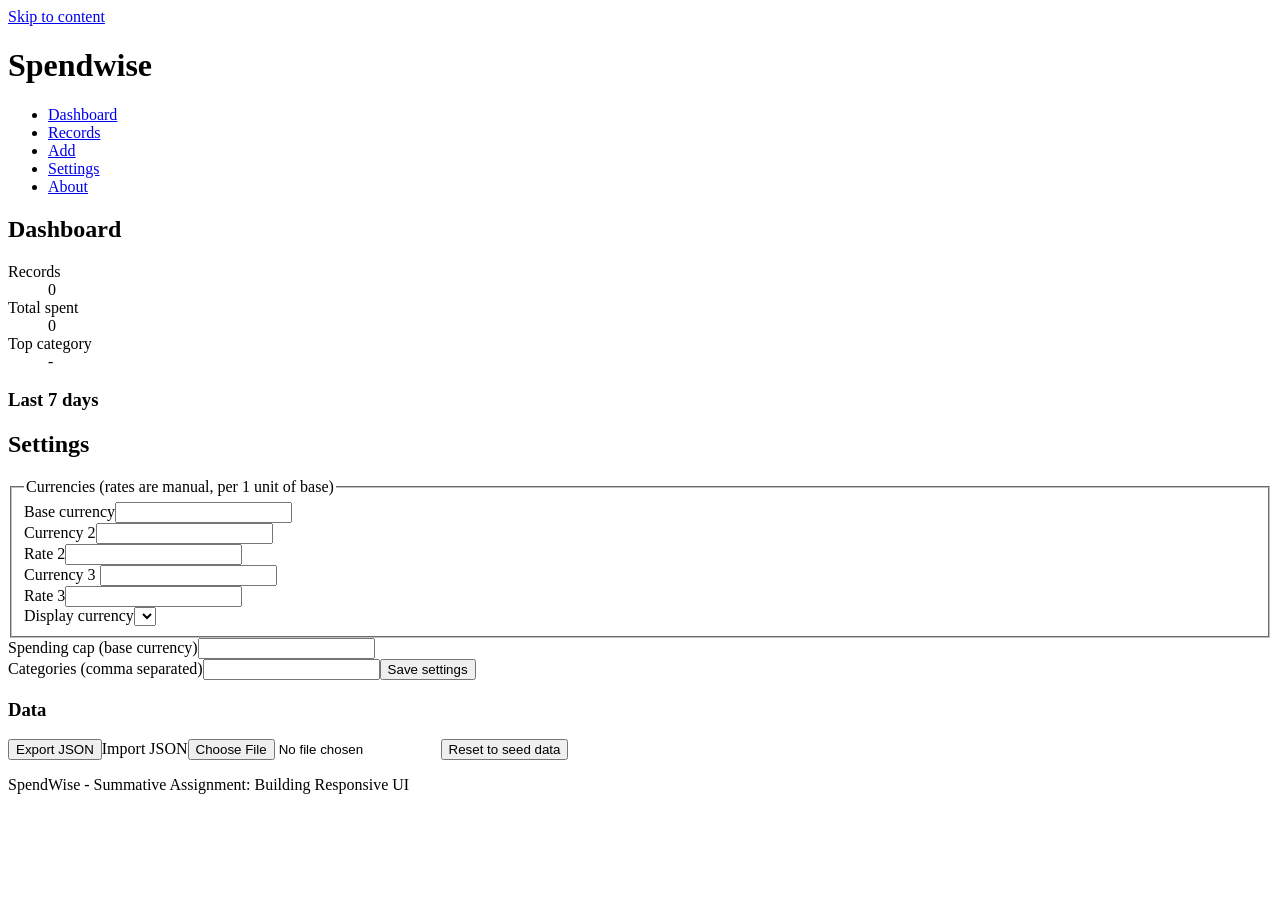
==== index.html @ 7551062f "feat(M2): semantic HTML structure" ====
<!doctype html>
<html lang="en">
  <head>
    <meta charset="UTF-8" />
    <meta name="viewport" content="width=device-width, initial-scale=1.0" />
    <title>SpendWise- Student Finance Tracker</title>
  </head>
  <body>
    <a href="#main" class="skip">Skip to content</a>
    <header class="top">
      <h1>Spendwise</h1>
      <nav aria-label="Main">
        <ul>
          <li><a href="#dashboard">Dashboard</a></li>
          <li><a href="#records">Records</a></li>
          <li><a href="#add">Add</a></li>
          <li><a href="#settings">Settings</a></li>
          <li><a href="#about">About</a></li>
        </ul>
      </nav>
    </header>

    <p class="status" id="status" role="status"></p>
    <main id="main" tabindex="-1">
      <section id="dashboard" aria-labelledby="h-dash">
        <h2 id="h-dash" tabindex="-1">Dashboard</h2>
        <dl class="stats">
          <div>
            <dt>Records</dt>
            <dd id="s-count">0</dd>
          </div>
          <div>
            <dt>Total spent</dt>
            <dd id="s-sum">0</dd>
          </div>
          <div>
            <dt>Top category</dt>
            <dd id="s-top">-</dd>
          </div>
        </dl>
        <p id="cap-polite" class="cap" role="status" aria-live="polite"></p>
        <p
          id="cap-assertive"
          class="cap over"
          role="alert"
          aria-live="assertive"
        ></p>
        <h3>Last 7 days</h3>
        <ol
          id="trend"
          class="trend"
          aria-label="Spending per day for the last 7 days"
        ></ol>
      </section>
      <section id="records" aria-labelledby="h-rec" hidden>
        <h2 id="h-rec" tabindex="-1">Records</h2>
        <div class="tools">
          <div class="field">
            <label for="q">Search (regex) </label>
            <input
              type="text"
              id="q"
              placeholder="e.g. (coffee|tea)"
              autocomplete="off"
              spellcheck="false"
              aria-describedby="q-err"
            />
            <span id="q-err" class="err"></span>
          </div>
          <label class="check">
            <input type="checkbox" id="ci" checked />
            Ignore case
          </label>
          <div class="field">
            <label for="sort">Sort by</label>
            <select id="sort">
              <option value="date-d">Date (newest)</option>
              <option value="date-a">Date (oldest)</option>
              <option value="desc-a">Description A-Z</option>
              <option value="desc-d">Description Z-A</option>
              <option value="amt-a">Amount (Asc)</option>
              <option value="amt-d">Amount (Desc)</option>
            </select>
          </div>
        </div>
        <table>
          <caption class="sr">
            Transactions
          </caption>
          <thead>
            <tr>
              <th scope="col">Date</th>
              <th scope="col">Description</th>
              <th scope="col">Category</th>
              <th scope="col">Amount</th>
              <th scope="col">Actions</th>
            </tr>
          </thead>
          <tbody id="rows"></tbody>
        </table>
        <p id="empty" class="empty">
          No records match. Clear the search or add a transaction
        </p>
      </section>
      <section id="add" aria-labelledby="h-add" hidden>
        <h2 id="h-add" tabindex="-1">Add transaction</h2>
        <form id="form" novalidate>
          <div class="field">
            <label for="f-description">Description</label
            ><input
              id="f-description"
              name="description"
              aria-describedby="e-description"
              autocomplete="off"
            /><span id="e-description" class="err"></span>
          </div>
          <div class="field">
            <label for="">Amount (base currency)</label
            ><input
              id="f-amount"
              name="amount"
              inputmode="decimal"
              aria-describedby="e-amount"
              autocomplete="off"
            />
            <span id="e-amount" class="err"></span>
          </div>
          <div class="field">
            <label for="f-category">Category</label
            ><input
              id="f-category"
              name="category"
              list="cats"
              aria-describedby="e-category"
              autocomplete="off"
            />
            <datalist id="cats"></datalist>
            <span id="e-category" class="err"></span>
          </div>
          <div class="field">
            <label for="f-date">Date (YYYY-MM-DD)</label
            ><input
              name="date"
              id="f-date"
              placeholder="2026-10-18"
              aria-describedby="e-date"
              autocomplete="off"
            />
            <span id="e-date" class="err"></span>
            <button type="submit">Save transaction</button>
          </div>
        </form>
      </section>
      <section id="settings">
        <h2 id="h-set" tabindex="-1">Settings</h2>
        <form id="set-form" novalidate>
          <fieldset>
            <legend>Currencies (rates are manual, per 1 unit of base)</legend>
            <div class="field">
              <label for="">Base currency</label
              ><input
                id="s-base"
                maxlength="3"
                aria-describedby="e-base"
              /><span id="e-base" class="err"></span>
            </div>
            <div class="field">
              <label for="s-c2">Currency 2</label
              ><input id="s-c2" maxlength="3" />
            </div>
            <div class="field">
              <label for="s-r2">Rate 2</label
              ><input id="s-r2" inputmode="decimal" aria-describedby="e-rate" />
            </div>
            <div class="field">
              <label for="s-c3">Currency 3</label>
              <input id="s-c3" maxlength="3" />
            </div>
            <div class="field">
              <label for="s-r3">Rate 3</label
              ><input id="s-r3" inputmode="decimal" /><span
                id="e-rate"
                class="err"
              ></span>
            </div>
            <div class="field">
              <label for="s-disp">Display currency</label
              ><select id="s-disp"></select>
            </div>
          </fieldset>
          <div class="field">
            <label for="">Spending cap (base currency)</label
            ><input
              id="s-cap"
              inputmode="decimal"
              aria-describedby="e-cap"
            /><span id="e-cap" class="err"></span>
          </div>
          <div class="field">
            <label for="s-cats">Categories (comma separated)</label
            ><input id="s-cats" aria-describedby="e-cats" /><span
              id="e-cats"
              class="err"
            ></span
            ><button type="submit">Save settings</button>
          </div>
        </form>
        <h3>Data</h3>
        <div class="row">
          <button type="button" id="export">Export JSON</button
          ><label for="import" class="btn">Import JSON</label
          ><input
            type="file"
            id="import"
            class="sr"
            accept="application/json"
          /><button type="button" id="reset" class="ghost">
            Reset to seed data
          </button>
        </div>
      </section>
      <section id="about" aria-labelledby="h-about" hidden>
        <h2 id="h-about" tabindex="-1">About</h2>
        <p>
          Spendwise helps students see where their money goes: log
          transactions,search them with regular expressions, and stay under a
          spending cap. Everything is stored in your browser
        </p>
        <p>
          Built by <strong>Innocente MUTABAZI UMUHUZA</strong>
          <a href="https://github.com/imutabazi">GitHub</a
          ><a href="mailto:i.mutabazi@alustudent.com"
            >i.mutabazi@alustudent.com</a
          >
        </p>
      </section>

    </main>
    <footer>
      <p>SpendWise - Summative Assignment: Building Responsive UI</p>
    </footer>
  </body>
</html>
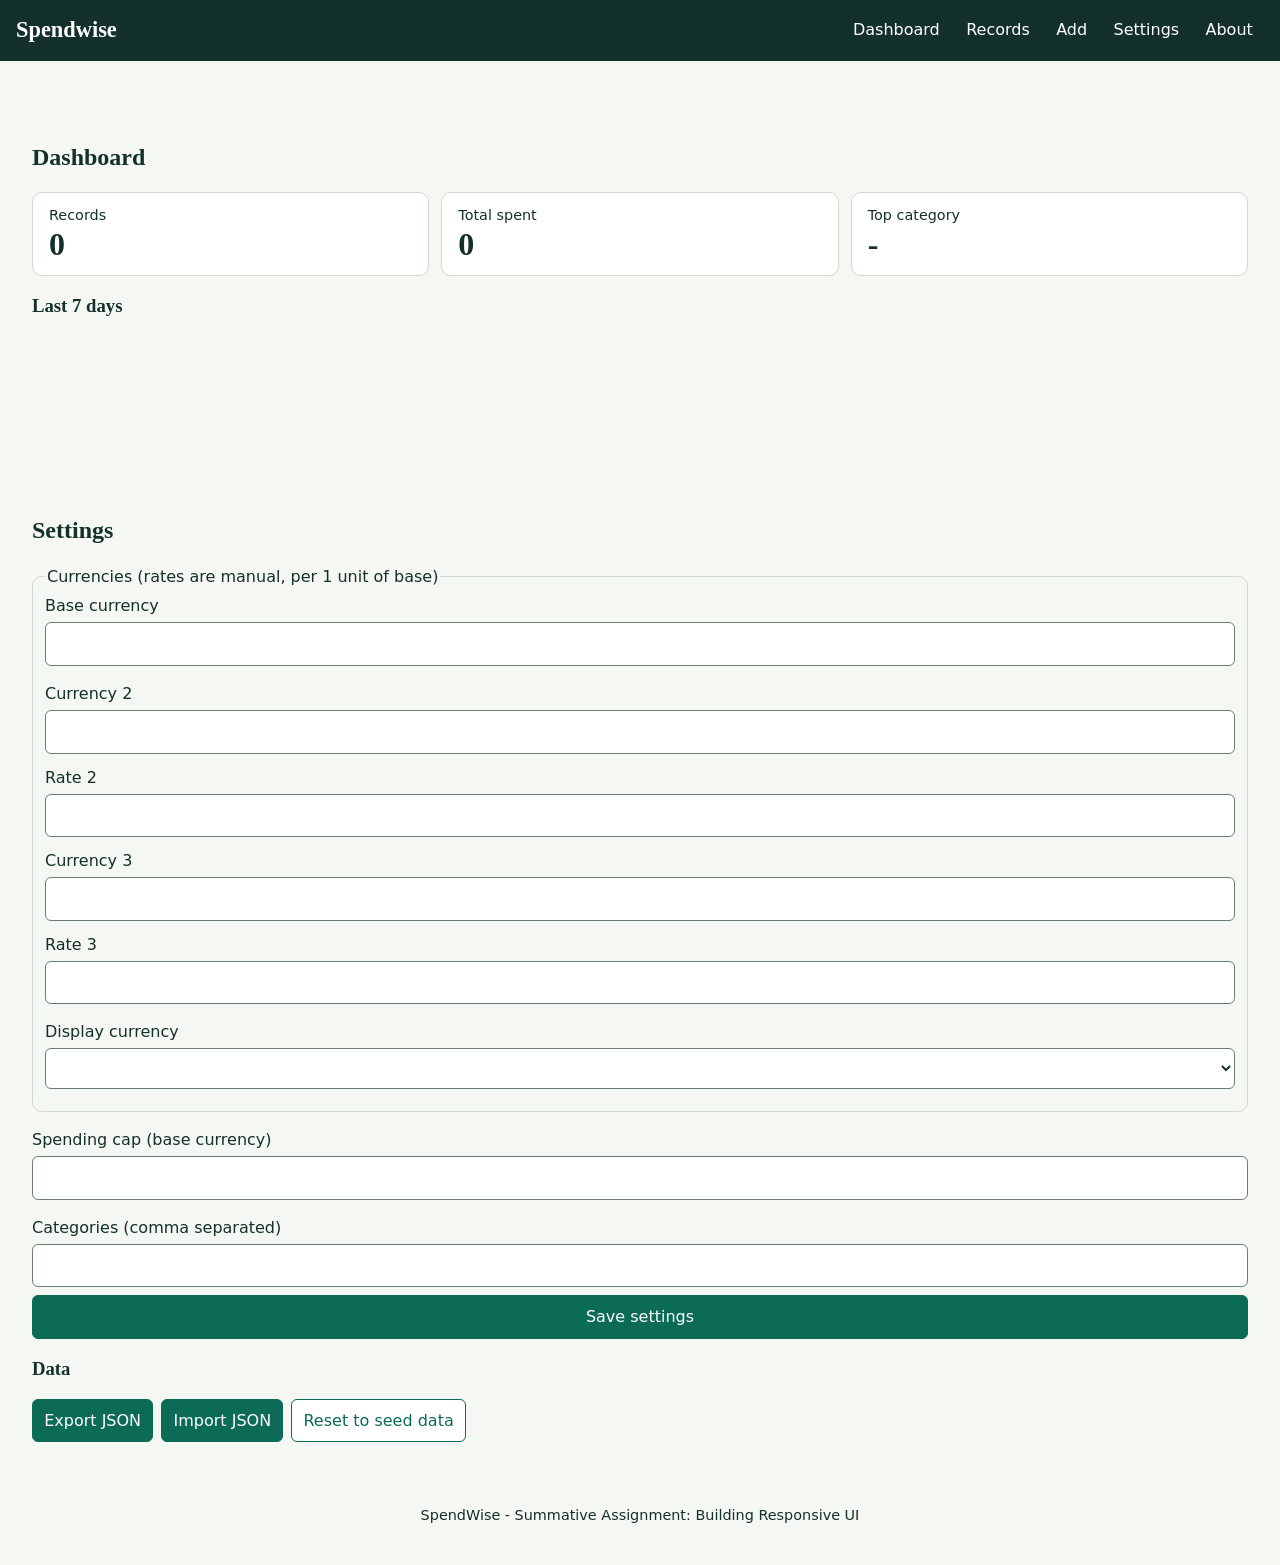
==== commit 33c59a95: "feat(M3): add form with inline validation" ====
--- a/index.html
+++ b/index.html
@@ -4,6 +4,7 @@
     <meta charset="UTF-8" />
     <meta name="viewport" content="width=device-width, initial-scale=1.0" />
     <title>SpendWise- Student Finance Tracker</title>
+    <link rel="stylesheet" href="styles/main.css">
   </head>
   <body>
     <a href="#main" class="skip">Skip to content</a>
@@ -239,5 +240,6 @@
     <footer>
       <p>SpendWise - Summative Assignment: Building Responsive UI</p>
     </footer>
+    <script type="module" src="scripts/app.js"></script>
   </body>
 </html>
--- a/styles/main.css
+++ b/styles/main.css
@@ -0,0 +1,366 @@
+:root {
+  --ink: #14302b;
+  --paper: #f5f7f2;
+  --card: #fff;
+  --accent: #0b6b57;
+  --warn: #a8320a;
+  --line: #cfd8d2;
+  --r: 10px;
+}
+* {
+  box-sizing: border-box;
+}
+body {
+  margin: 0;
+  font:
+    1rem/1.5 "Segoe UI",
+    system-ui,
+    sans-serif;
+  color: var(--ink);
+  background: var(--paper);
+}
+h1,
+h2,
+h3 {
+  font-family: Georgia, "Times New Roman", serif;
+  line-height: 1.2;
+}
+a {
+  color: var(--accent);
+}
+:focus-visible {
+  outline: 3px solid #e0a100;
+  outline-offset: 2px;
+}
+.sr {
+  position: absolute;
+  width: 1px;
+  height: 1px;
+  overflow: hidden;
+  clip: rect(0 0 0 0);
+  white-space: nowrap;
+}
+.skip {
+  position: absolute;
+  left: 0.5rem;
+  top: -4rem;
+  background: var(--ink);
+  color: #fff;
+  padding: 0.5rem 1rem;
+  z-index: -10;
+}
+.skip:focus {
+  top: 0.5rem;
+}
+.top {
+  background: var(--ink);
+  color: #fff;
+  padding: 0.75rem 1rem;
+}
+.top h1 {
+  margin: 0 0 0.5rem;
+  font-size: 1.4rem;
+}
+.top ul {
+  list-style: none;
+  margin: 0;
+  padding: 0;
+  display: flex;
+  flex-wrap: wrap;
+  gap: 0.25rem;
+}
+.top a {
+  display: block;
+  color: #fff;
+  padding: 0.4rem 0.7rem;
+  border-radius: 6px;
+  text-decoration: none;
+}
+.top a:hover,
+.top a[aria-current="page"] {
+  background: var(--accent);
+}
+main {
+  min-width: 64rem;
+  margin: 0 auto;
+  padding: 1rem;
+}
+main:focus,
+h2:focus {
+  outline: none;
+}
+section {
+  animation: in 0.25s ease-out;
+}
+@keyframes in {
+  from {
+    opacity: 0;
+    transform: translateY(6px);
+  }
+  to {
+    opacity: 1;
+    transform: none;
+  }
+}
+.status {
+  margin: 0;
+  padding: 0.5rem 1rem;
+  background: #e2efe9;
+  min-height: 2.4rem;
+  font-weight: 600;
+}
+.status:empty {
+  visibility: hidden;
+}
+.stats {
+  display: grid;
+  gap: 0.75rem;
+  grid-template-columns: 1fr;
+  margin: 0;
+}
+.stats div {
+  background: var(--card);
+  border: 1px solid var(--line);
+  border-radius: var(--r);
+  padding: 0.75rem 1rem;
+}
+.stats dt {
+  font-size: 0.9rem;
+}
+.stats dd {
+  margin: 0;
+  font:
+    700 1.6rem Georgia,
+    serif;
+}
+.cap {
+  color: var(--warn);
+}
+.trend {
+  list-style: none;
+  padding: 0;
+  margin: 0;
+  display: flex;
+  align-items: flex-end;
+  gap: 0.4rem;
+  height: 10rem;
+}
+.trend li {
+  flex: 1;
+  display: flex;
+  flex-direction: column;
+  justify-content: flex-end;
+  align-items: center;
+  height: 100%;
+  font-size: 0.75rem;
+}
+.trend li {
+  width: 100%;
+  display: flex;
+  flex-direction: column;
+  justify-content: flex-end;
+  align-items: center;
+  height: 100%;
+  font-size: 0.75rem;
+}
+.trend .bar {
+  width: 100%;
+  background: var(--accent);
+  border-radius: 4px 4px 0 0;
+  min-height: 2px;
+  transition: height 0.4s;
+}
+
+.tools {
+  display: grid;
+  gap: 0.75em;
+  margin-bottom: 1rem;
+}
+.field {
+  display: flex;
+  flex-direction: column;
+  gap: 0.25rem;
+  margin-bottom: 0.75rem;
+}
+input,
+select,
+button,
+.btn {
+  font: inherit;
+  padding: 0.55rem 0.7rem;
+  border: 1px solid #6b7c76;
+  border-radius: 6px;
+  background: #fff;
+  color: var(--ink);
+}
+button,
+.btn {
+  background: var(--accent);
+  color: #fff;
+  border-color: var(--accent);
+  cursor: pointer;
+  display: inline-block;
+}
+button.ghost {
+  background: #fff;
+  color: var(--accent);
+}
+button.danger {
+  background: var(--warn);
+  border-color: var(--warn);
+}
+input[aria-invalid="true"] {
+  background: var(--warn);
+  border-width: 2px;
+}
+.err {
+  display: flex;
+  gap: 0.4rem;
+  align-items: center;
+}
+.check {
+  display: flex;
+  gap: 0.4rem;
+  align-items: center;
+}
+.check input {
+  padding: 0;
+}
+fieldset {
+  border: 1px solid var(--line);
+  border-radius: var(--r);
+  margin: 0 0 1rem;
+}
+.row {
+  display: flex;
+  flex-wrap: wrap;
+  gap: 0.5rem;
+}
+mark {
+  background: #ffe27a;
+  color: #000;
+  padding: 0 0.1em;
+  border-radius: 2px;
+}
+table,
+thead,
+tbody,
+tr,
+th,
+td {
+  display: block;
+}
+thead {
+  position: absolute;
+  left: -9999px;
+}
+tr {
+  background: var(--card);
+  border: 1px solid var(--line);
+  border-radius: var(--r);
+  padding: 0.5rem 0.75rem;
+  margin-bottom: 0.6rem;
+}
+tr.new {
+  animation: flash 1.2s;
+}
+@keyframes flash {
+  from {
+    background: #ffe27a;
+  }
+  to {
+    background: var(--card);
+  }
+}
+
+td {
+  display: flex;
+  justify-content: space-between;
+  gap: 1rem;
+  padding: 0.2rem 0;
+}
+td::before {
+  content: attr(data-label);
+  font-weight: 600;
+}
+td input {
+  width: 60%;
+}
+.empty {
+  padding: 1rem;
+  background: var(--card);
+  border: 1px dashed var(--line);
+  border-radius: var(--r);
+}
+footer {
+  text-align: center;
+  padding: 1.5rem;
+  font-size: 0.9rem;
+}
+@media (min-width: 768px) {
+  .top {
+    display: flex;
+    justify-content: space-between;
+    align-items: center;
+  }
+  .top h1 {
+    margin: 0;
+  }
+  .stats {
+    grid-template-columns: repeat(3, 1fr);
+  }
+  .tools {
+    grid-template-columns: 2fr auto 1fr;
+    align-items: end;
+  }
+  form {
+    min-width: 32rem;
+  }
+  table {
+    display: table;
+    width: 100%;
+    border-collapse: collapse;
+    background: var(--card);
+  }
+  thead {
+    display: table-header-group;
+    position: static;
+  }
+  tbody {
+    display: table-row-group;
+  }
+  tr {
+    display: table-row;
+    border: 0;
+    border-radius: 0;
+    margin: 0;
+    padding: 0;
+  }
+  th,
+  td {
+    display: table-cell;
+    padding: 0.6rem;
+    border-bottom: 1px solid var(--line);
+    text-align: left;
+  }
+  td::before {
+    content: none;
+  }
+  td input {
+    width: 100%;
+  }
+}
+@media (min-width: 1024px) {
+  main {
+    padding: 1.5rem 2rem;
+  }
+  .stats dd {
+    font-size: 2rem;
+  }
+}
+@media (prefers-reduced-motion: reduce) {
+  * {
+    animation: none !important;
+    transition: none !important;
+  }
+}
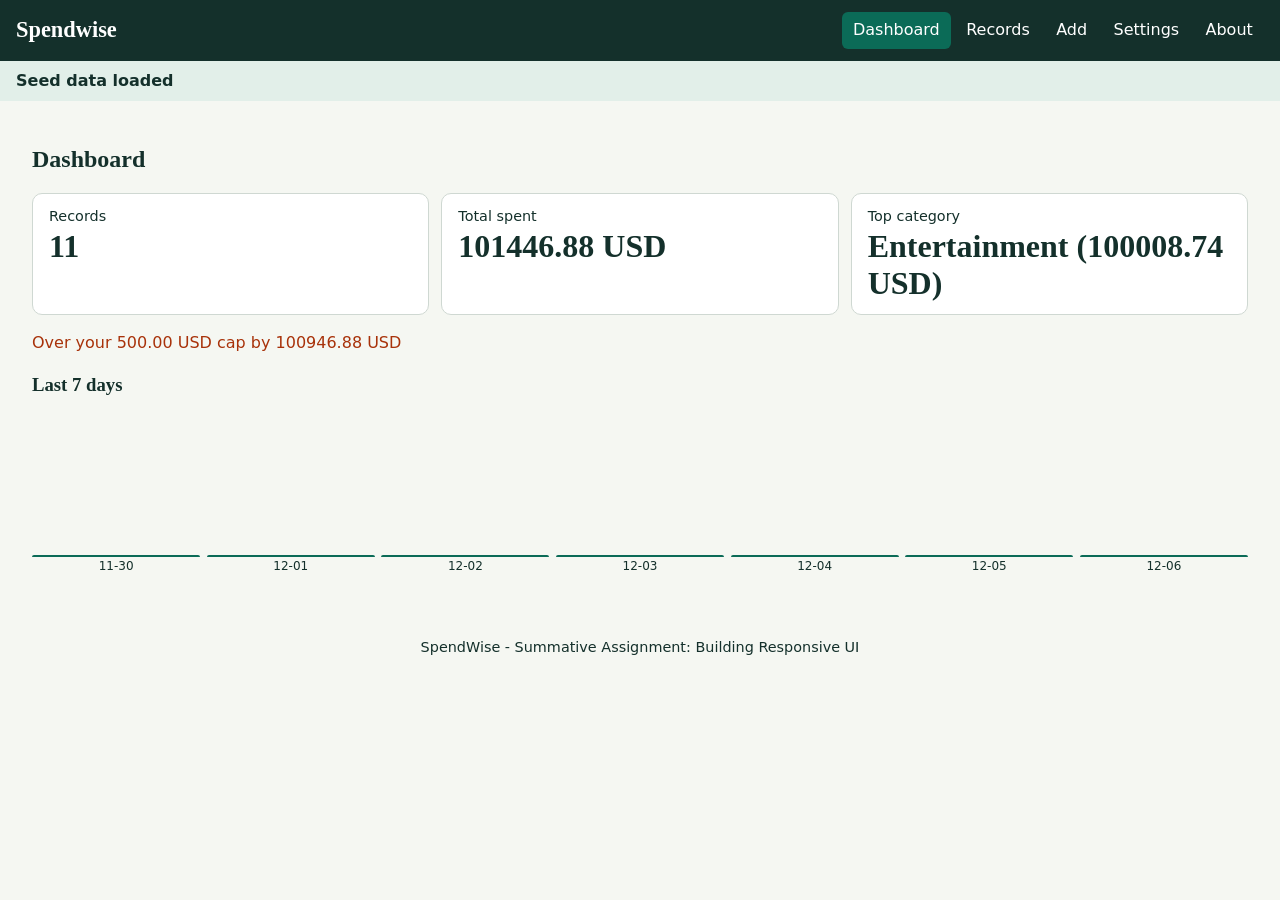
==== commit ca8144f0: "[fix]: bugs" ====
--- a/index.html
+++ b/index.html
@@ -99,7 +99,7 @@
           </thead>
           <tbody id="rows"></tbody>
         </table>
-        <p id="empty" class="empty">
+        <p id="empty" class="empty" hidden>
           No records match. Clear the search or add a transaction
         </p>
       </section>
@@ -116,7 +116,7 @@
             /><span id="e-description" class="err"></span>
           </div>
           <div class="field">
-            <label for="">Amount (base currency)</label
+            <label for="s-base">Amount (base currency)</label
             ><input
               id="f-amount"
               name="amount"
@@ -152,13 +152,13 @@
           </div>
         </form>
       </section>
-      <section id="settings">
+      <section id="settings" aria-labelledby="h-set" hidden>
         <h2 id="h-set" tabindex="-1">Settings</h2>
         <form id="set-form" novalidate>
           <fieldset>
             <legend>Currencies (rates are manual, per 1 unit of base)</legend>
             <div class="field">
-              <label for="">Base currency</label
+              <label for="s-base">Base currency</label
               ><input
                 id="s-base"
                 maxlength="3"
@@ -190,7 +190,7 @@
             </div>
           </fieldset>
           <div class="field">
-            <label for="">Spending cap (base currency)</label
+            <label for="s-cap">Spending cap (base currency)</label
             ><input
               id="s-cap"
               inputmode="decimal"
